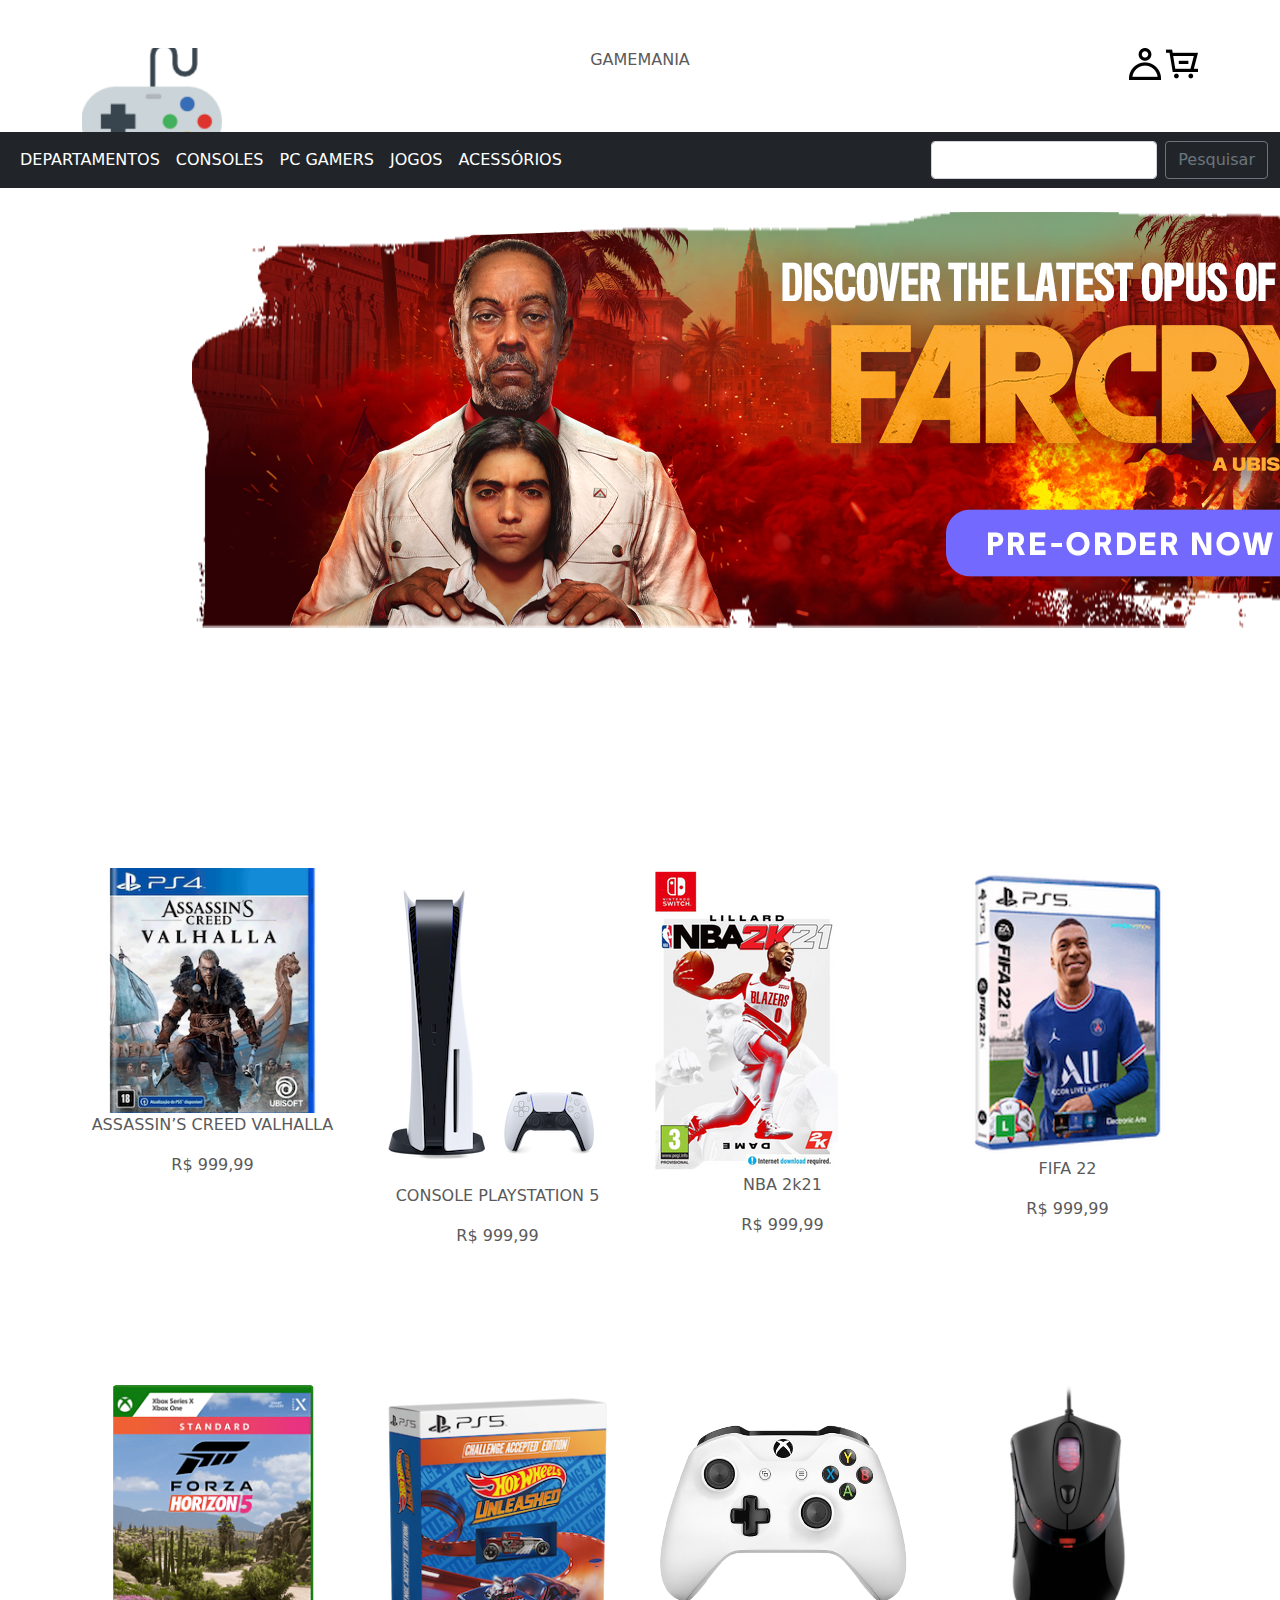
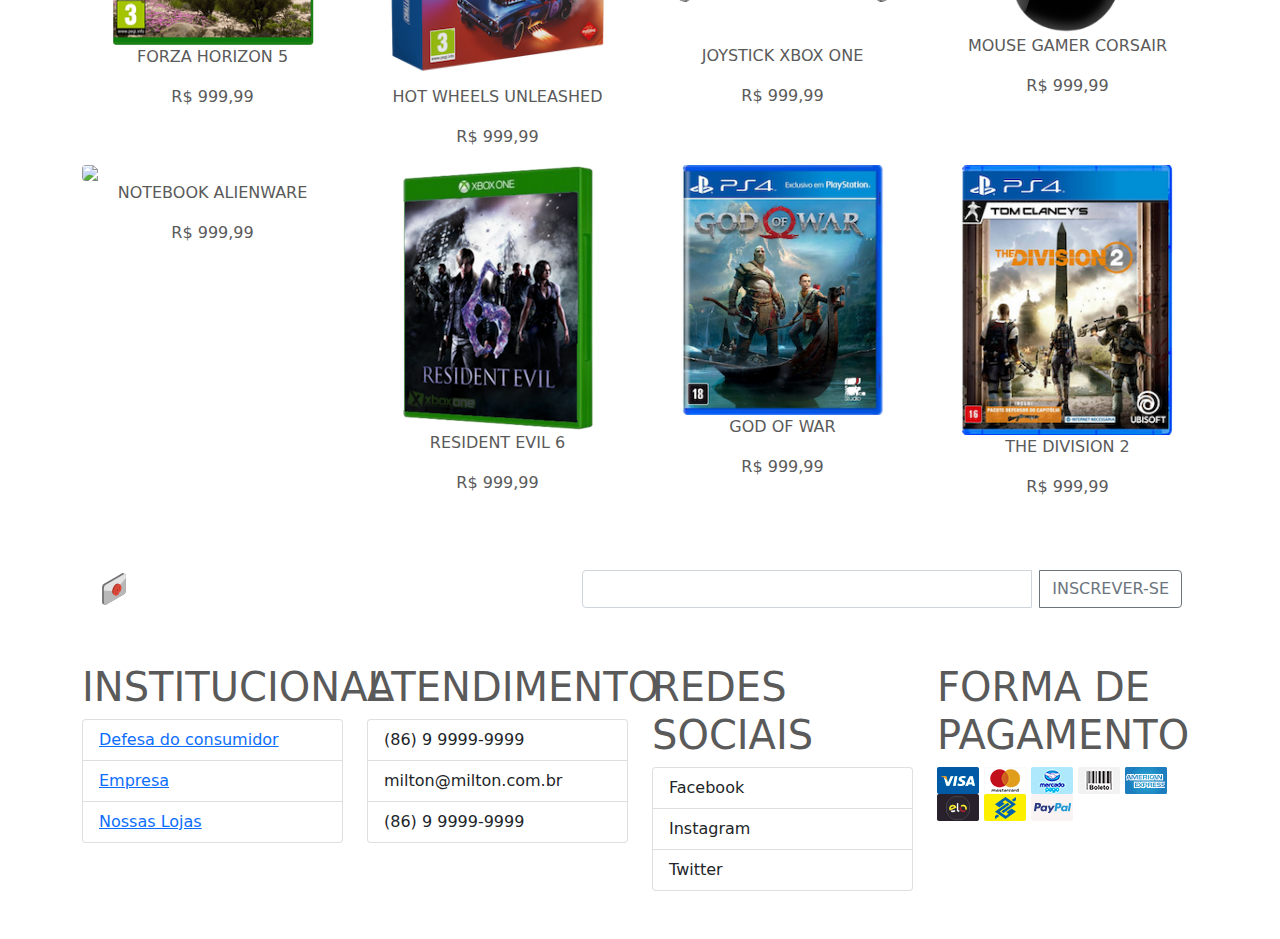
==== index.html @ c82a7e6e "Primeiro commit" ====
<!doctype html>
<html lang="pt-br">
<head>
    <title>GameMania</title>
    <link rel="icon" href="./assets/imagem/Icones/icone2.png" sizes="any" type="image/svg+xml" />
    <meta charset="utf-8">
    <meta name="author" content="Milton Augusto - 1000ton" />
    <meta name="description" content="Site GameMania - Curso Senai" />
    <meta name="keywords" content="GameMania Site de jogos" />
    <meta name="viewport" content="width=device-width, initial-scale=1" />

    <!-- Bootstrap CSS -->
    <link href="assets/css/bootstrap.min.css" rel="stylesheet">
    <link href="./assets/css/carousel.css" rel="stylesheet">

    <!-- Meu CSS-->
    <link href="./assets/css/index.css">
</head>

<body>
    
<header>
    <div id="barraTitulo"  class="container-md">
        <div class="row">
            <div class="col-md-4">
                <img class="img-fluid" src="./assets/imagem/Icones/controle-de-video-game.png">
            </div>
            <div class="col-md-4 text-center">
                <p id="tituloCab">GAMEMANIA</p>
            </div>
            <div class="col-md-4 text-end">
                <img class="img-fluid" id="iconeUsuario" src="./assets/imagem/Icones/user_32x32.png">
                <img class="img-fluid" id="iconeCarrinho" src="./assets/imagem/Icones/carrinho_32x32.png">
            </div>
        </div>
    </div>
    <nav class="navbar navbar-expand-md navbar-dark bg-dark">
        <div class="container-fluid">
            <button class="navbar-toggler" type="button" data-bs-toggle="collapse" data-bs-target="#navbarCollapse"
                aria-controls="navbarCollapse" aria-expanded="false" aria-label="Toggle navigation">
                <span class="navbar-toggler-icon"></span>
            </button>
            <div class="collapse navbar-collapse" id="navbarCollapse">
                <ul class="navbar-nav me-auto mb-2 mb-md-0">
                    <li class="nav-item">
                        <a class="nav-link active" aria-current="page" href="#">DEPARTAMENTOS</a>
                    </li>
                    <li class="nav-item">
                        <a class="nav-link active" href="#">CONSOLES</a>
                    </li>
                    <li class="nav-item">
                        <a class="nav-link active" href="#">PC GAMERS</a>
                    </li>
                    <li class="nav-item">
                        <a class="nav-link active" href="#">JOGOS</a>
                    </li>
                    <li class="nav-item">
                        <a class="nav-link active" href="#">ACESSÓRIOS</a>
                    </li>
                </ul>
                <form class="d-flex">
                    <input class="form-control me-2" type="search" placeholder="" aria-label="Search">
                    <button class="btn btn-outline-secondary" type="submit">Pesquisar</button>
                </form>
            </div>
        </div>
    </nav>
</header>

<main>

  <div id="myCarousel" class="carousel slide" data-bs-ride="carousel">
    <div class="carousel-indicators">
      <button type="button" data-bs-target="#myCarousel" data-bs-slide-to="0" class="active" aria-current="true" aria-label="Slide 1"></button>
      <button type="button" data-bs-target="#myCarousel" data-bs-slide-to="1" aria-label="Slide 2"></button>
      <button type="button" data-bs-target="#myCarousel" data-bs-slide-to="2" aria-label="Slide 3"></button>
      <button type="button" data-bs-target="#myCarousel" data-bs-slide-to="3" aria-label="Slide 4"></button>
      <button type="button" data-bs-target="#myCarousel" data-bs-slide-to="4" aria-label="Slide 5"></button>
      <button type="button" data-bs-target="#myCarousel" data-bs-slide-to="5" aria-label="Slide 6"></button>
    </div>
    <div class="carousel-inner">
      <div class="carousel-item active">
        <div class="container">
          <div class="carousel-caption">
            <a href="compraItemFarCry.html"><img class="justify-content-center" src="./assets/imagem/banner/UK_FC6-Preorder-oldFC-adhoc.png"></a>
          </div>
        </div>
      </div>
      <div class="carousel-item">
        <div class="container">
          <div class="carousel-caption">
            <a href="compraItem4.html"><img class="imagemBanner" src="assets/imagem/banner/fifa22.png"></a>
          </div>
        </div>
      </div>
      <div class="carousel-item">
        <div class="container">
          <div class="carousel-caption">
            <a href="compraItemDying2.html"><img class="imagemBanner" src="assets/imagem/banner/Dying_Light_2_Stay_Human.png"></a>
          </div>
        </div>
      </div>
      <div class="carousel-item">
        <div class="container">
          <div class="carousel-caption">
            <a href="compraItemDeath.html"><img class="imagemBanner" src="assets/imagem/banner/Deathloop_posters.png"></a>
          </div>
        </div>
      </div>
      <div class="carousel-item">
        <div class="container">
          <div class="carousel-caption">
            <a href="compraItemHorizon.html"><img class="imagemBanner" src="assets/imagem/banner/horizon_zero.png"></a>
          </div>
        </div>
      </div>
      <div class="carousel-item">
        <div class="container">
          <div class="carousel-caption">
            <a href="compraItemPs5.html"><img class="imagemBanner" src="assets/imagem/banner/ps5.png"></a>
          </div>
        </div>
      </div>
    </div>
    <button class="carousel-control-prev" type="button" data-bs-target="#myCarousel" data-bs-slide="prev">
      <span class="carousel-control-prev-icon" aria-hidden="true"></span>
      <span class="visually-hidden">Previous</span>
    </button>
    <button class="carousel-control-next" type="button" data-bs-target="#myCarousel" data-bs-slide="next">
      <span class="carousel-control-next-icon" aria-hidden="true"></span>
      <span class="visually-hidden">Next</span>
    </button>
  </div>

  <div class="container marketing">
    
    <div class="d-flex align-items-center p-3 my-3 text-white tituloSecao"><h1>NOVIDADES</h1></div>

    <div class="row">
        <div class="col-lg-3 quadroItem ">
            <div class="quadroItemDentro">
                <a href="compraItem1.html"><img class="imagemProduto img-fluid"
                        src="./assets/imagem/produtos/assassins_creed.png"></a>
                <p class="text-center">ASSASSIN’S CREED VALHALLA</p>
                <p class="text-center preco">R$ 999,99</p>
            </div>
        </div>
        <div class="col-lg-3 quadroItem">
            <div class="quadroItemDentro">
                <a href="compraItem2.html"><img class="imagemProduto img-fluid"
                        src="./assets/imagem/produtos/playstation_5.png"></a>
                <p class="text-center">CONSOLE PLAYSTATION 5</p>
                <p class="text-center preco">R$ 999,99</p>
            </div>
        </div>
        <div class="col-lg-3 quadroItem ">
            <div class="quadroItemDentro">
                <a href="compraItem3.html "><img class="imagemProduto img-fluid"
                        src="./assets/imagem/produtos/nba2K2.png"></a>
                <p class="text-center">NBA 2k21</p>
                <p class="text-center preco">R$ 999,99</p>
            </div>
        </div>
        <div class="col-lg-3 quadroItem  float-right">
            <div class="quadroItemDentro">
                <a href="compraItem4.html"><img class="imagemProduto img-fluid"
                        src="./assets/imagem/produtos/fifa_22.png"></a>
                <p class="text-center">FIFA 22</p>
                <p class="text-center preco">R$ 999,99</p>
            </div>
        </div>
    </div>

    <div class="d-flex align-items-center p-3 my-3 text-white tituloSecao"><h1>PROMOÇÕES</h1></div>

    <div class="row">
        <div class="col-lg-3 quadroItem">
            <div class="quadroItemDentro">
                <a href="compraItem5.html"><img class="imagemProduto img-fluid rounded mx-auto d-block"
                        src="./assets/imagem/produtos/forza_horizon.png"></a>
                <p class="text-center">FORZA HORIZON 5</p>
                <p class="text-center preco">R$ 999,99</p>
            </div>
        </div>
        <div class="col-lg-3 quadroItem">
            <div class="quadroItemDentro">
                <a href="compraItem6.html"><img class="imagemProduto img-fluid rounded mx-auto d-block"
                        src="./assets/imagem/produtos/hot_wheels.png"></a>
                <p class="text-center">HOT WHEELS UNLEASHED</p>
                <p class="text-center preco">R$ 999,99</p>
            </div>
        </div>
        <div class="col-lg-3 quadroItem">
            <div class="quadroItemDentro">
                <a href="compraItem7.html"><img class="imagemProduto img-fluid rounded mx-auto d-block"
                        src="./assets/imagem/produtos/joystick_xbox_one.png"></a>
                <p class="text-center">JOYSTICK XBOX ONE</p>
                <p class="text-center preco">R$ 999,99</p>
            </div>
        </div>
        <div class="col-lg-3 quadroItem">
            <div class="quadroItemDentro">
                <a href="compraItem8.html"><img class="imagemProduto img-fluid rounded mx-auto d-block"
                        src="./assets/imagem/produtos/mouse_gamer_corsair.png"></a>
                <p class="text-center">MOUSE GAMER CORSAIR</p>
                <p class="text-center preco">R$ 999,99</p>
            </div>
        </div>
    </div>

    <div class="row">
        <div class="col-lg-3 quadroItem">
            <div class="quadroItemDentro">
                <a href="compraItem9.html"><img class="imagemProduto img-fluid rounded mx-auto d-block"
                        src=./assets/imagem/Produtos/notebook_alienware.png"></a>
                <p class="text-center">NOTEBOOK ALIENWARE</p>
                <p class="text-center preco">R$ 999,99</p>
            </div>
        </div>
        <div class="col-lg-3 quadroItem">
            <div class="quadroItemDentro">
                <a href="compraItem10.html"><img class="imagemProduto img-fluid rounded mx-auto d-block"
                        src="./assets/imagem/produtos/resident_evil_6.png"></a>
                <p class="text-center">RESIDENT EVIL 6</p>
                <p class="text-center preco">R$ 999,99</p>
            </div>
        </div>
        <div class="col-lg-3 quadroItem">
            <div class="quadroItemDentro">
                <a href="compraItem11.html"><img class="imagemProduto img-fluid rounded mx-auto d-block"
                        src="./assets/imagem/produtos/god_of_war.png"></a>
                <p class="text-center">GOD OF WAR</p>
                <p class="text-center preco">R$ 999,99</p>
            </div>
        </div>
        <div class="col-lg-3 quadroItem">
            <div class="quadroItemDentro">
                <a href="compraItem12.html"><img class="imagemProduto img-fluid rounded mx-auto d-block"
                        src="./assets/imagem/produtos/the_division_2.png"></a>
                <p class="text-center">THE DIVISION 2</p>
                <p class="text-center preco">R$ 999,99</p>
            </div>
        </div>
    </div>

  </div>

  <footer class="container">
    <div class="d-flex align-items-center p-3 my-3 tituloSecao text-white">
        <img src="assets/imagem/Icones/email_32x32.png">
        <div class="col-md-5 lh-1 text-left ">
            <h1 class="h2 mb-0 text-white lh-1">CADASTRE-SE PARA RECEBER</h1>
            <h1 class="h5 mb-0 text-white lh-1">Ofertas recomendadas e preços exclusivos!</h1>
        </div>
        <div class="input-group">
            <input class="form-control me-2" type="search" placeholder="" aria-label="Search">
            <button class="btn btn-outline-secondary" type="submit">INSCREVER-SE</button>
        </div>
    </div>

    <div class="row" id="areaInfo">
        <div class="col-lg-3">
            <h1 class="topicoRodape">INSTITUCIONAL</h1>
            <ul class="list-group">
                <li class="list-group-item"><a href="https://www.procon.df.gov.br/wp-content/uploads/2019/08/Codigo-do-consumidor-FINAL.pdf" target="_blank">Defesa do consumidor</a></li>
                <li class="list-group-item"><a href="empresa.html">Empresa</a></li>
                <li class="list-group-item"><a href="lojas.html">Nossas Lojas</a></li>
              </ul>
        </div>
        <div class="col-lg-3">
            <h1 class="topicoRodape">ATENDIMENTO</h1>
            <ul class="list-group">
            <li class="list-group-item" id="telefone">(86) 9 9999-9999</li>
            <li class="list-group-item" id="email">milton@milton.com.br</li>
            <li class="list-group-item" id="whatsapp">(86) 9 9999-9999</li>
            </ul>
        </div>
        <div class="col-lg-3">
            <h1 class="topicoRodape">REDES SOCIAIS</h1>
            <ul class="list-group">
                <li class="list-group-item" id="facebook">Facebook</li>
                <li class="list-group-item" id="instagram">Instagram</li>
                <li class="list-group-item" id="twitter">Twitter</li>
            </ul>
        </div>
        <div class="col-lg-3">
            <h1 class="topicoRodape">FORMA DE PAGAMENTO</h1>
            <img src="./assets/imagem/Icones/cartao_visa.png">
            <img src="./assets/imagem/Icones/cartao_mastercard.png">
            <img src="./assets/imagem/Icones/mercadopago.png">
            <img src="./assets/imagem/Icones/boleto.png">
            <img src="./assets/imagem/Icones/americanexpress.png">
            <img src="./assets/imagem/Icones/cartao_elo.png">
            <img src="./assets/imagem/Icones/banco_brasil.png">
            <img src="./assets/imagem/Icones/paypal.png">
        </div>
    </div>
  </footer>
</main>

    <script src="./assets/js/bootstrap.min.js"></script>
      
  </body>
</html>
---- assets/css/carousel.css ----
/* GLOBAL STYLES
-------------------------------------------------- */
/* Padding below the footer and lighter body text */

body {
  padding-top: 3rem;
  padding-bottom: 3rem;
  color: #5a5a5a;
}


/* CUSTOMIZE THE CAROUSEL
-------------------------------------------------- */

/* Carousel base class */
.carousel {
  margin-bottom: 4rem;
}
/* Since positioning the image, we need to help out the caption */
.carousel-caption {
  bottom: 3rem;
  z-index: 10;
}

/* Declare heights because of positioning of img element */
.carousel-item {
  height: 32rem;
}
.carousel-item > img {
  position: absolute;
  top: 0;
  left: 0;
  min-width: 100%;
  height: 32rem;
}


/* MARKETING CONTENT
-------------------------------------------------- */

/* Center align the text within the three columns below the carousel */
.marketing .col-lg-4 {
  margin-bottom: 1.5rem;
  text-align: center;
}
.marketing h2 {
  font-weight: 400;
}
/* rtl:begin:ignore */
.marketing .col-lg-4 p {
  margin-right: .75rem;
  margin-left: .75rem;
}
/* rtl:end:ignore */


/* Featurettes
------------------------- */

.featurette-divider {
  margin: 5rem 0; /* Space out the Bootstrap <hr> more */
}

/* Thin out the marketing headings */
.featurette-heading {
  font-weight: 300;
  line-height: 1;
  /* rtl:remove */
  letter-spacing: -.05rem;
}


/* RESPONSIVE CSS
-------------------------------------------------- */

@media (min-width: 40em) {
  /* Bump up size of carousel content */
  .carousel-caption p {
    margin-bottom: 1.25rem;
    font-size: 1.25rem;
    line-height: 1.4;
  }

  .featurette-heading {
    font-size: 50px;
  }
}

@media (min-width: 62em) {
  .featurette-heading {
    margin-top: 7rem;
  }
}
---- assets/css/index.css ----
@font-face {
  font-family: fontInfo;
  src: url(assets/fonts/Telex-Regular.ttf) format('truetype');
  font-weight: normal;
  font-style: normal;  
}

@font-face {
  font-family: fontEmail;
  src: url(assets/fonts/ShareTech-Regular.ttf);
}

@font-face {
  font-family: fontSecao;
  src: url(assets/fonts/SigmarOne-Regular.ttf);
}

        body {
          height: 197.5rem;
          background: radial-gradient(38.71% 136.09% at 50.71% 0%, rgba(88, 173, 215, 0.8) 0%, rgba(46, 48, 47, 0.8) 90.36%);
        }
        
        #barraTitulo {
          margin-top: 0%;
        }
        
        #tituloCab {
          font-family: fontSecao;
          color: #C4C4C4;
          font-size: 3rem;
        }
        
        .bd-placeholder-img {
          font-size: 1.125rem;
          text-anchor: middle;
          -webkit-user-select: none;
          -moz-user-select: none;
          user-select: none;
        }
        
        .myCarousel {
          width: 100.5rem;
        }
        
        .tituloSecao {
          text-align: center;
          background-color: #3A3636;
        }
        
        .tituloSecao {
          font-family: fontEmail;
        }
        
        .quadroItemDentro {
          width: 90%;
          background-color: #CFCFCF;
          margin-bottom: 1%;
          border-radius: 5%;
          mix-blend-mode: initial;
          border: 0px #000000;
          margin-left: -0.75rem;
          margin-right: 0.75rem;
        }
        
        .quadroItem img {
          filter: blur(0px) !important;
          mix-blend-mode: normal !important;
          display: block;
          height: 18.5rem;
        }
        
        .quadroItem p {
          font-family: fontEmail;
          font-size: 1.4rem;
          padding: 0;
        }
        
        .preco {
          color: #AD2A2A;
          font-size: 2.4rem;
          font-weight: 700;
        }
        
        .topicoRodape {
          font-size: 1.6rem;
          font-family: fontInfo;
          color: #C4C4C4;
        }
        
        .list-group-item,
        .list-group-item a {
          text-decoration: none;
          color: #C4C4C4;
          background-color: transparent;
          border: transparent;
          font-family: fontInfo;
        }
        
        #telefone {
          list-style-image: url('assets/imagem/Icones/telefone.png');
        }
        
        @media (min-width: 768px) {
          .bd-placeholder-img-lg {
            font-size: 3.5rem;
          }
        }
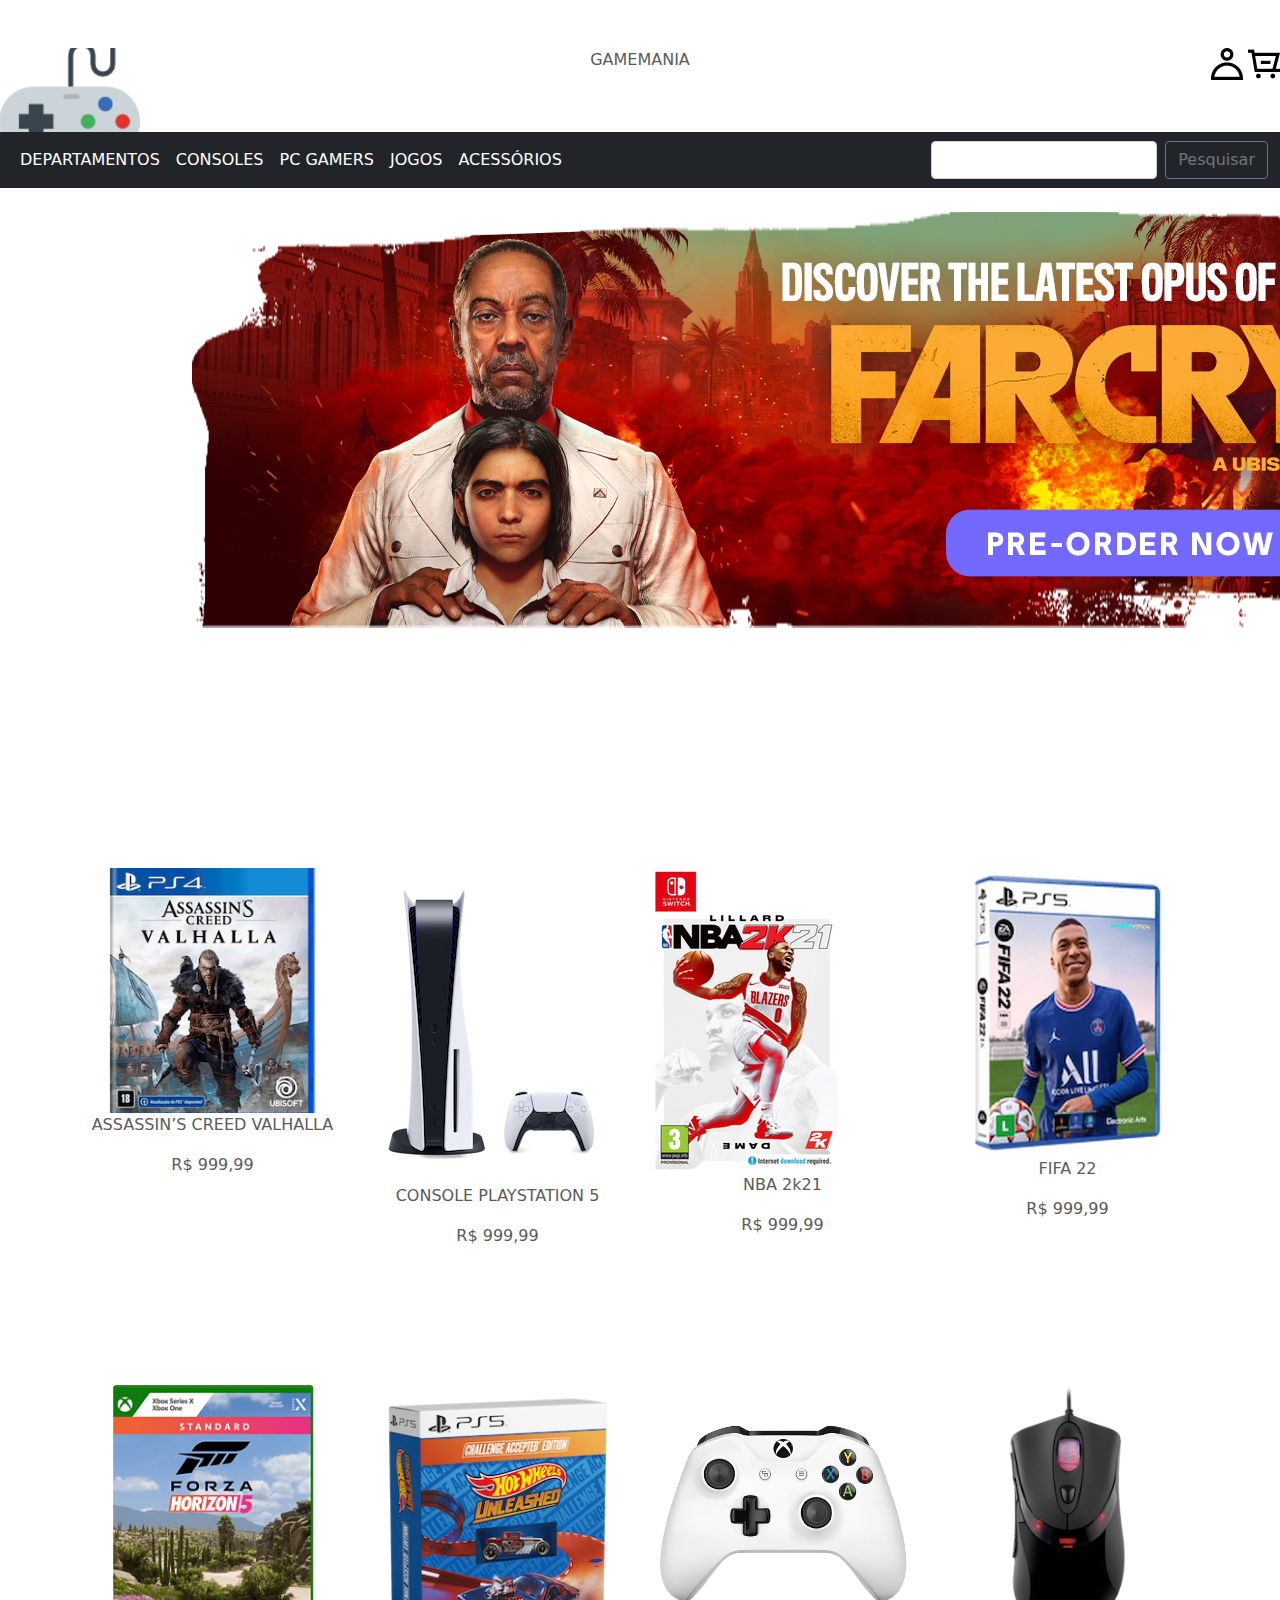
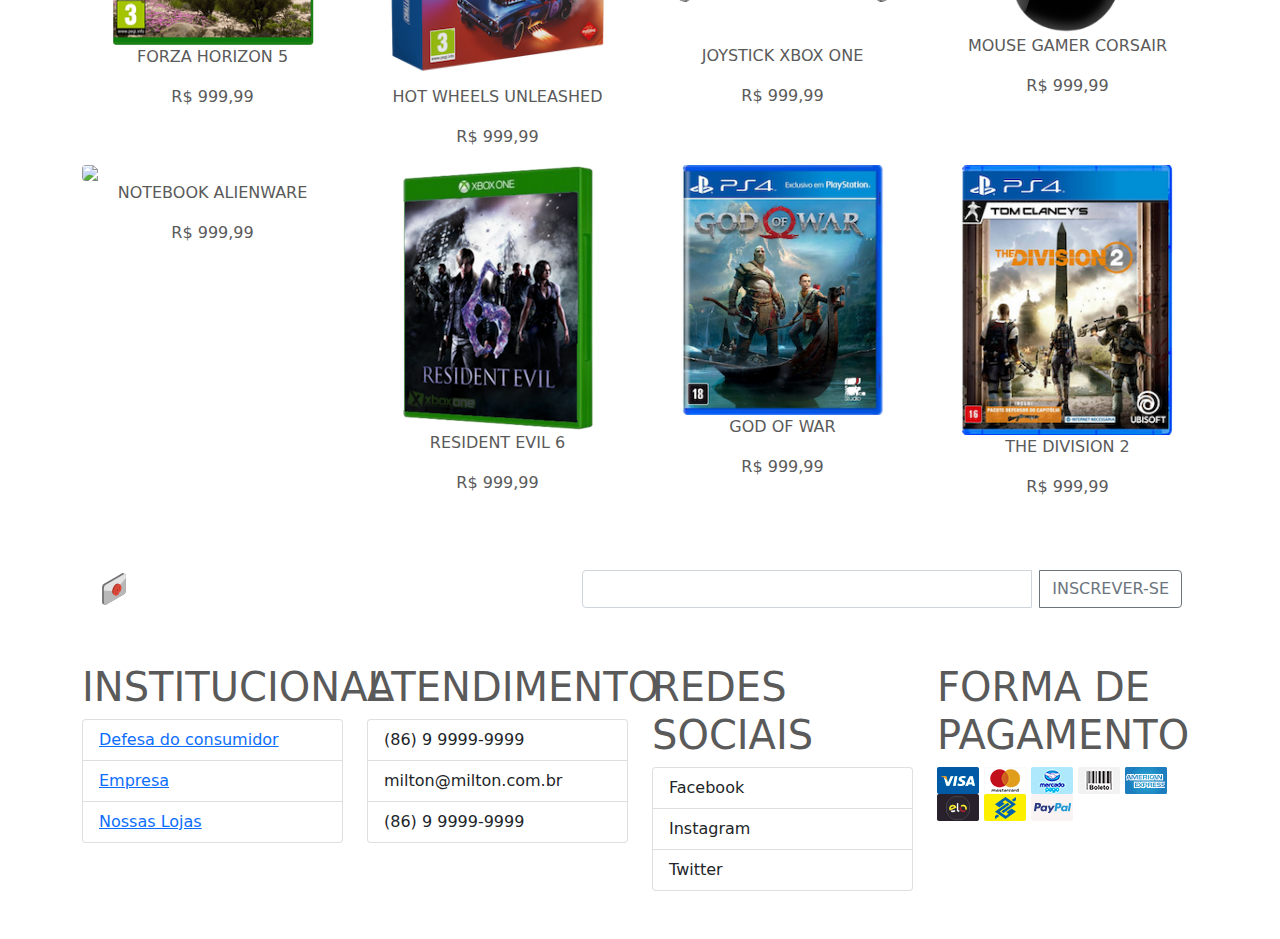
==== commit e4d85338: "Correção para link de arquivo index.css" ====
--- a/index.html
+++ b/index.html
@@ -14,7 +14,7 @@
     <link href="./assets/css/carousel.css" rel="stylesheet">
 
     <!-- Meu CSS-->
-    <link href="./assets/css/index.css">
+    <link href="./assets/css/index.css" rel="stylesheet>
 </head>
 
 <body>
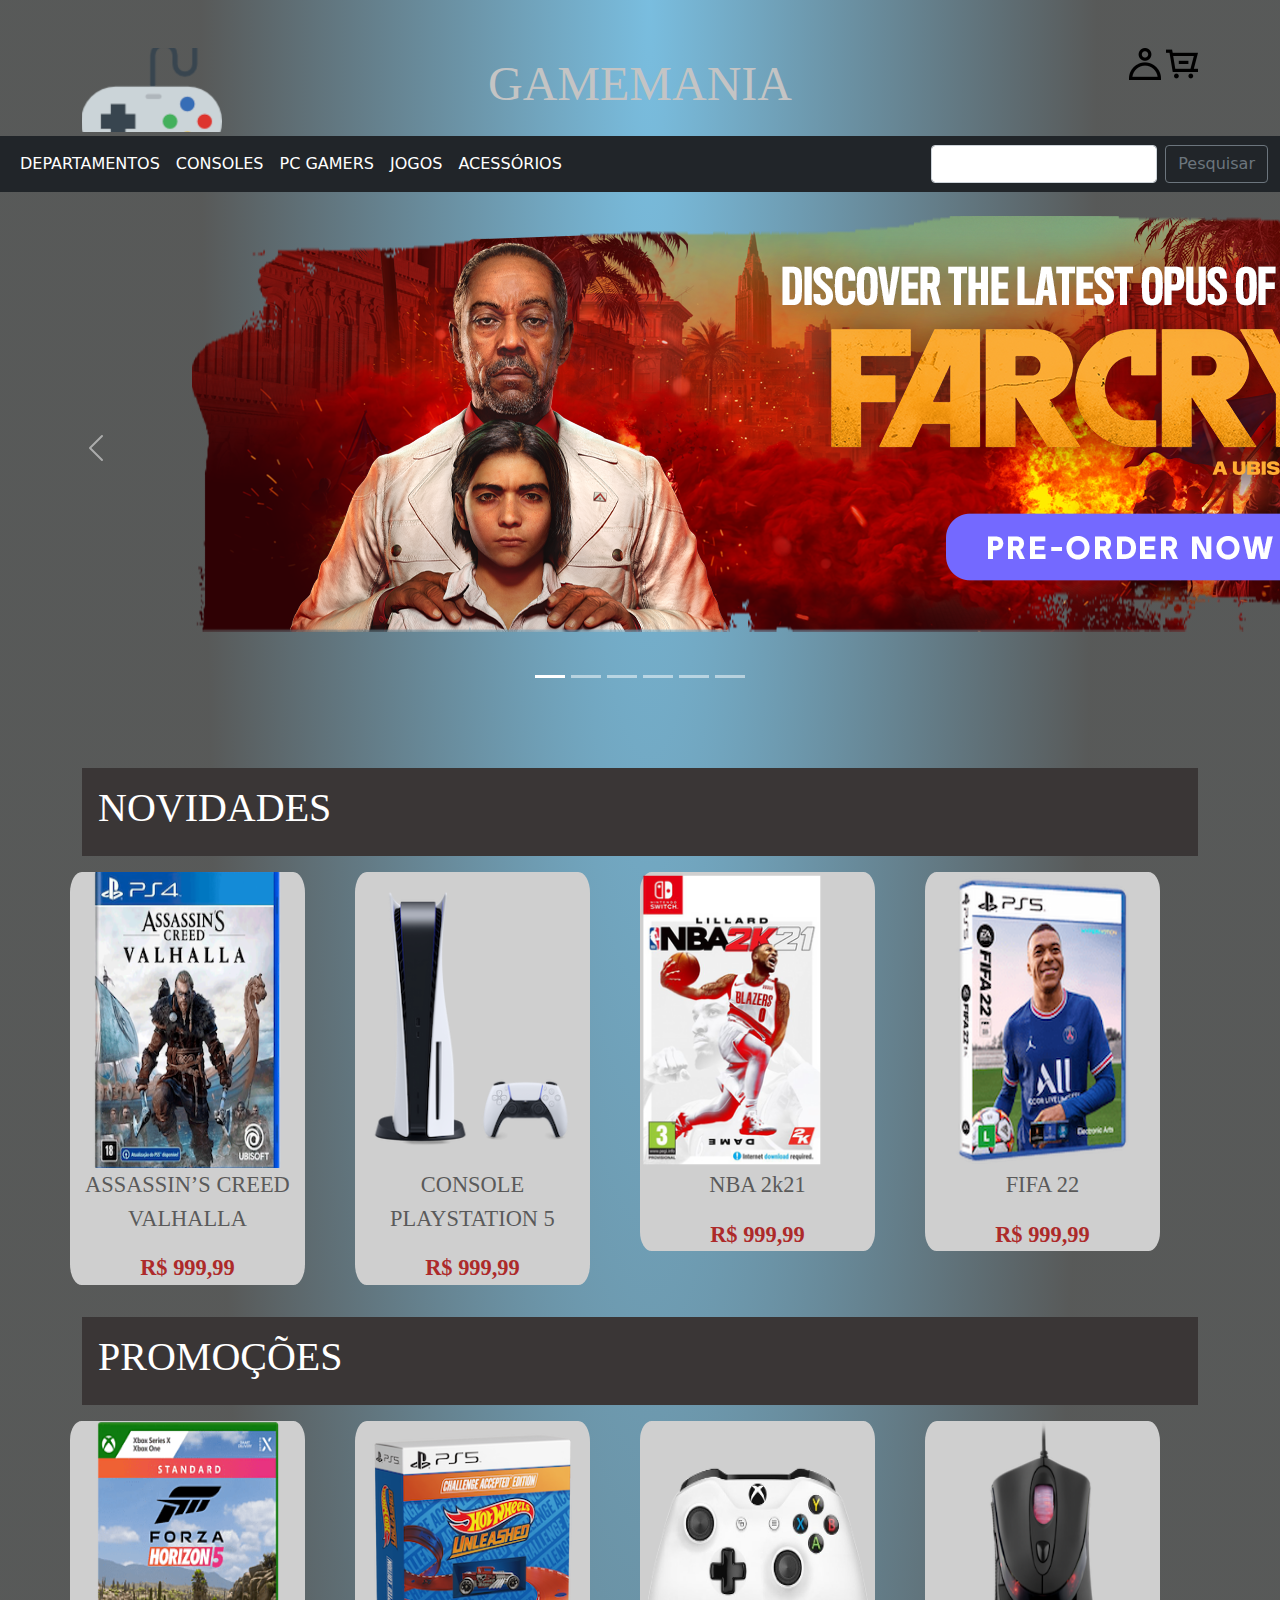
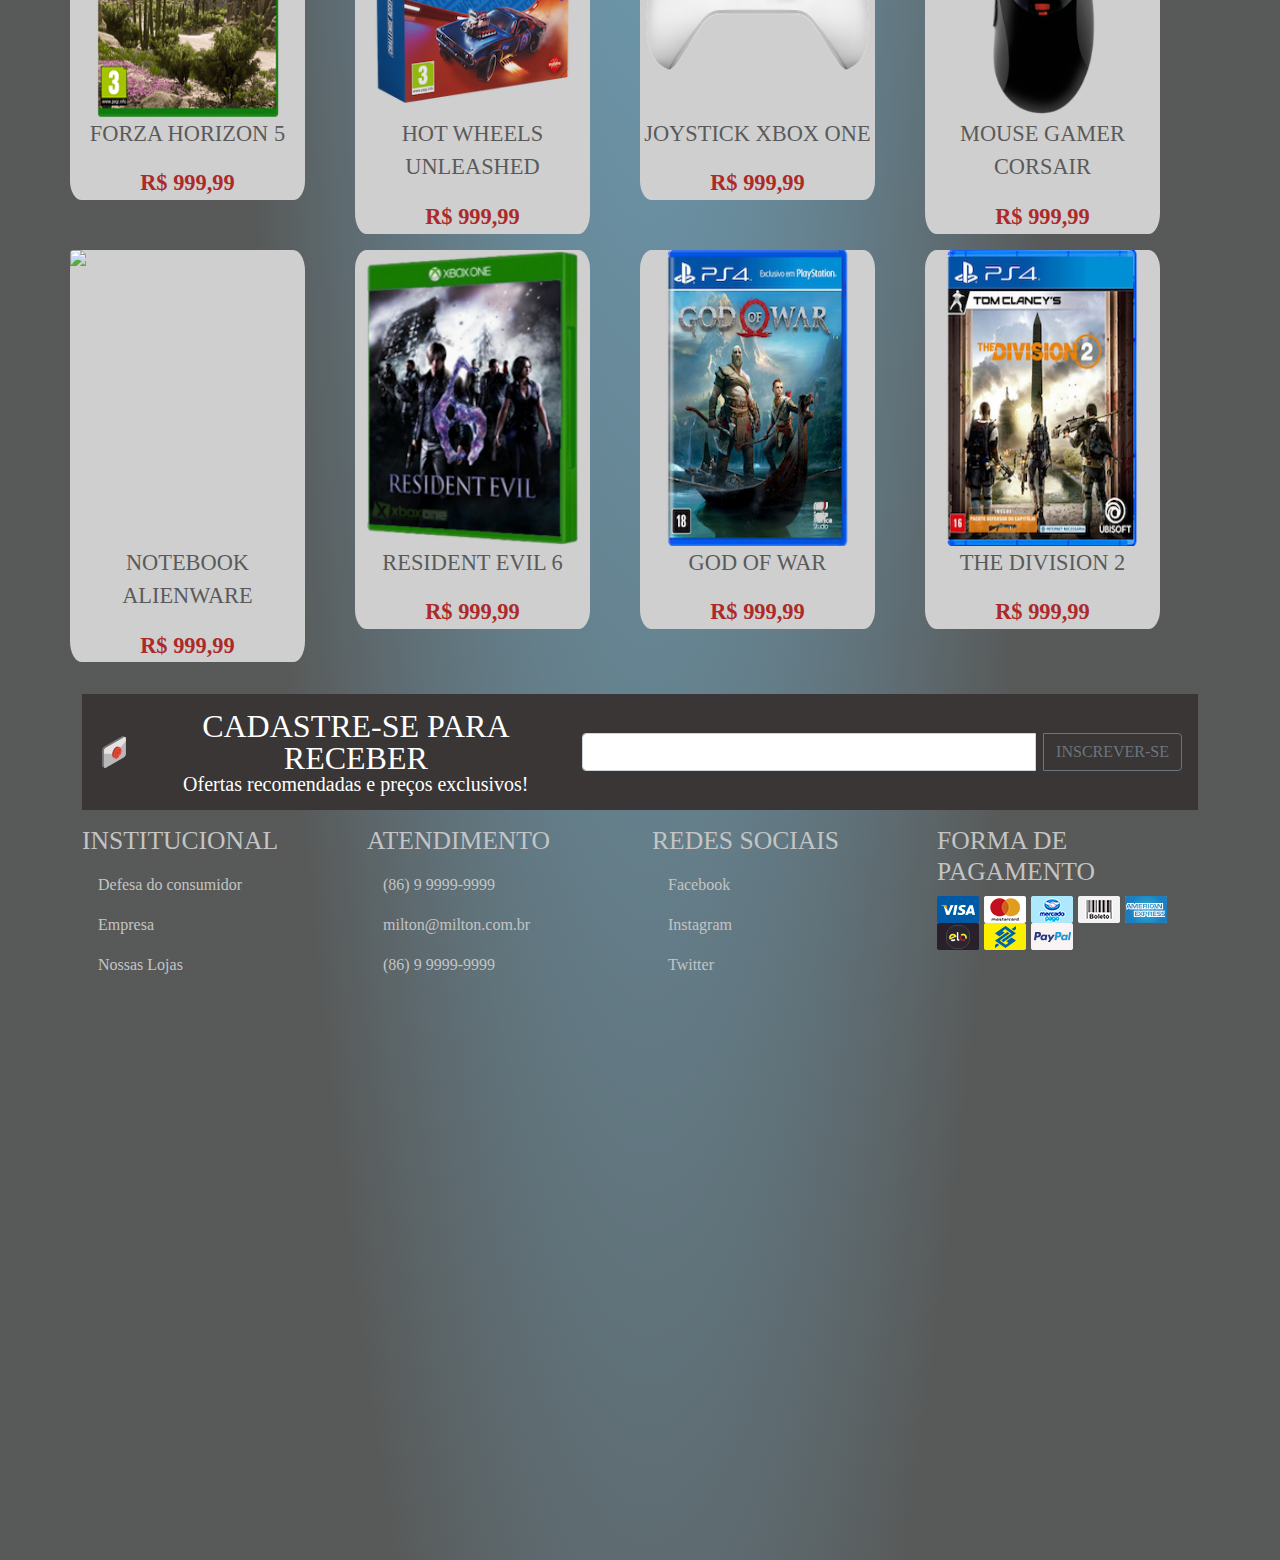
==== commit df264318: "2 Correção para link de arquivo index.css" ====
--- a/index.html
+++ b/index.html
@@ -14,7 +14,7 @@
     <link href="./assets/css/carousel.css" rel="stylesheet">
 
     <!-- Meu CSS-->
-    <link href="./assets/css/index.css" rel="stylesheet>
+    <link href="./assets/css/index.css" rel="stylesheet">
 </head>
 
 <body>
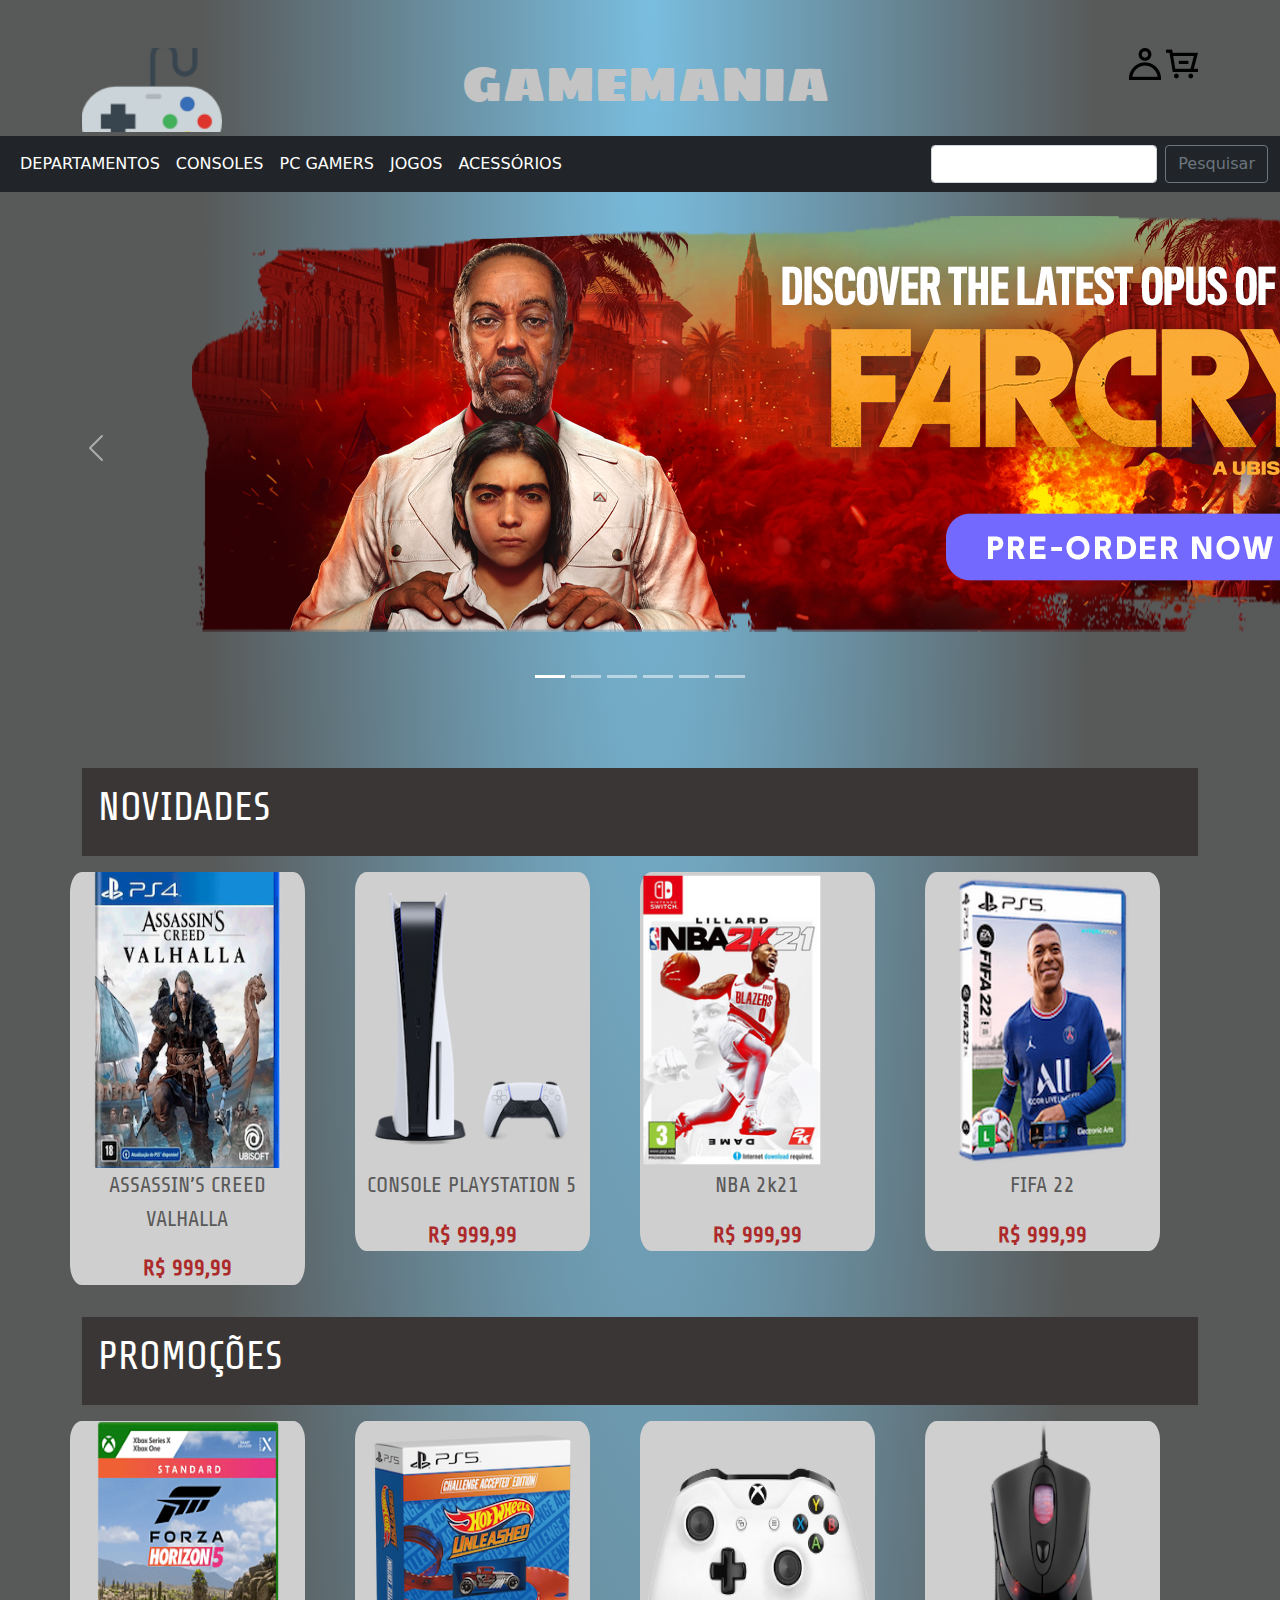
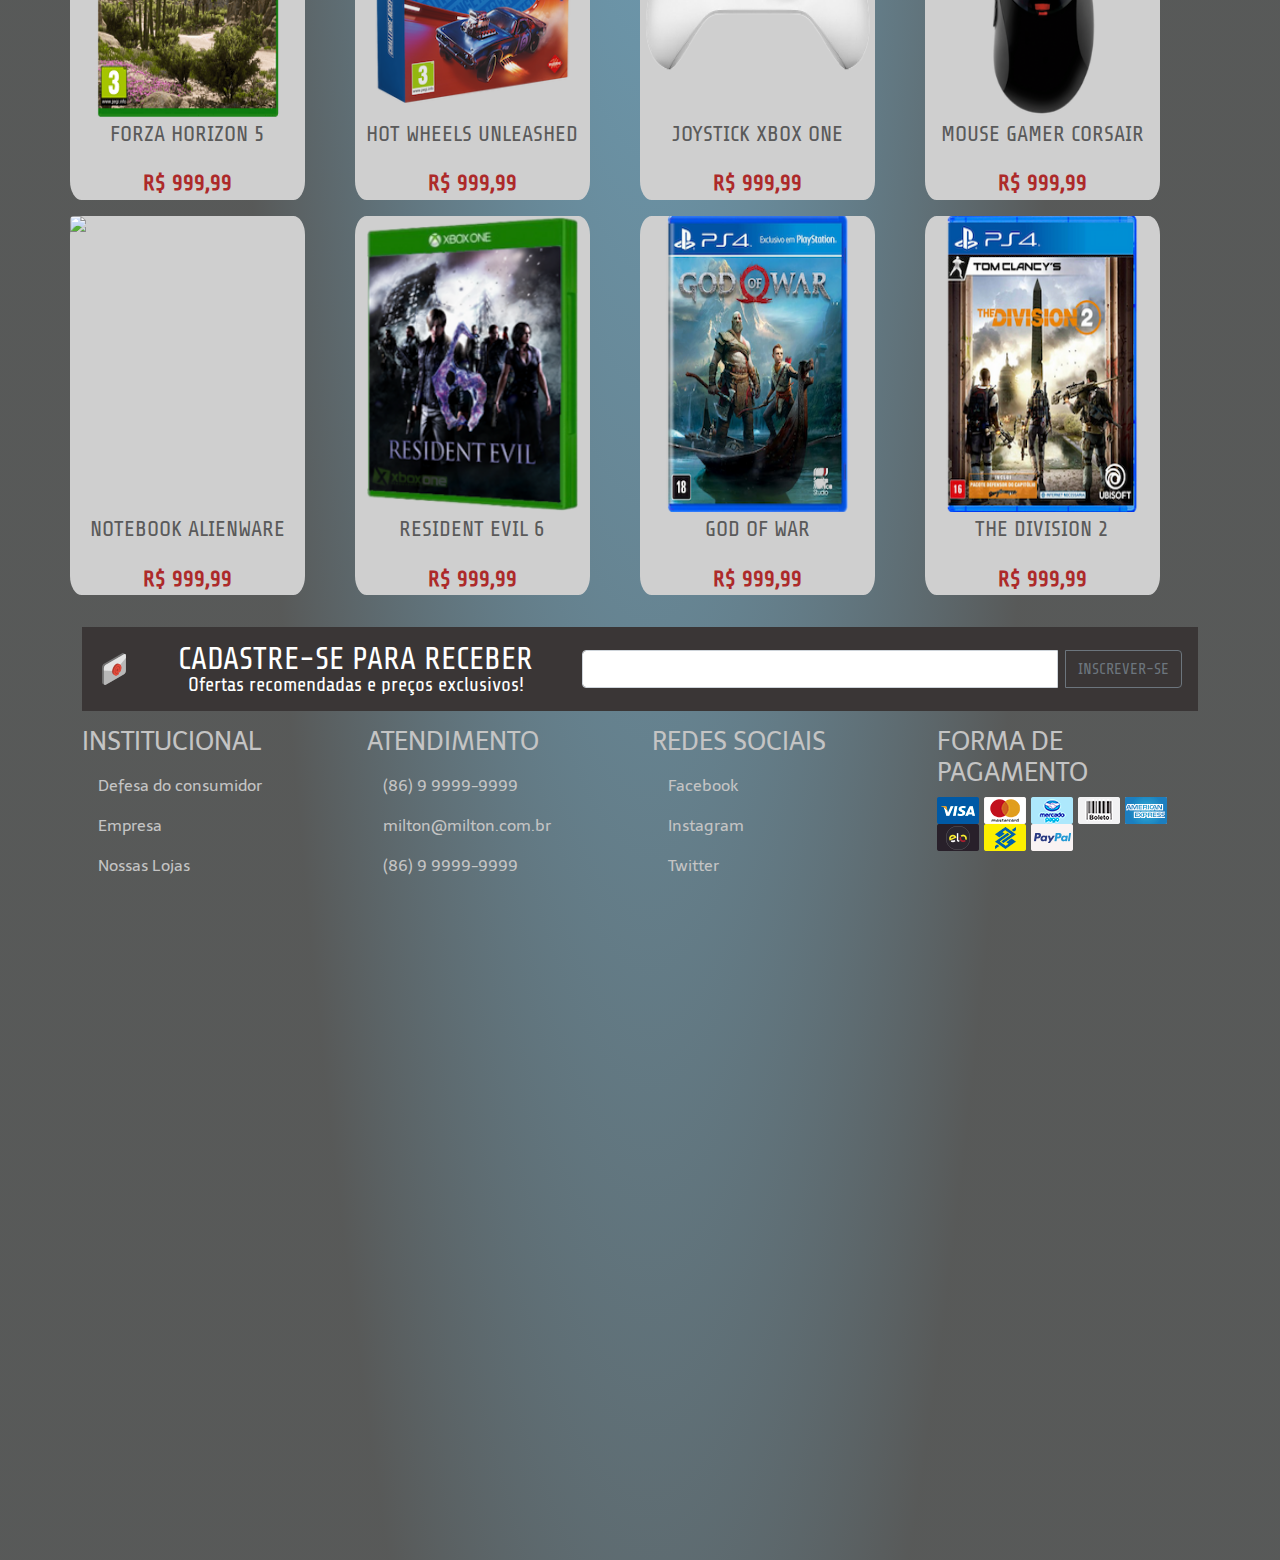
==== commit 51ef9218: "Correção de link para imagem de produto" ====
--- a/index.html
+++ b/index.html
@@ -212,7 +212,7 @@
         <div class="col-lg-3 quadroItem">
             <div class="quadroItemDentro">
                 <a href="compraItem9.html"><img class="imagemProduto img-fluid rounded mx-auto d-block"
-                        src=./assets/imagem/Produtos/notebook_alienware.png"></a>
+                        src="./assets/imagem/Produtos/notebook_alienware.png"></a>
                 <p class="text-center">NOTEBOOK ALIENWARE</p>
                 <p class="text-center preco">R$ 999,99</p>
             </div>
--- a/assets/css/index.css
+++ b/assets/css/index.css
@@ -1,18 +1,18 @@
 @font-face {
   font-family: fontInfo;
-  src: url(assets/fonts/Telex-Regular.ttf) format('truetype');
+  src: url(../fonts/Telex-Regular.ttf) format('truetype');
   font-weight: normal;
   font-style: normal;  
 }
 
 @font-face {
   font-family: fontEmail;
-  src: url(assets/fonts/ShareTech-Regular.ttf);
+  src: url(../fonts/ShareTech-Regular.ttf);
 }
 
 @font-face {
   font-family: fontSecao;
-  src: url(assets/fonts/SigmarOne-Regular.ttf);
+  src: url(../fonts/SigmarOne-Regular.ttf);
 }
 
         body {
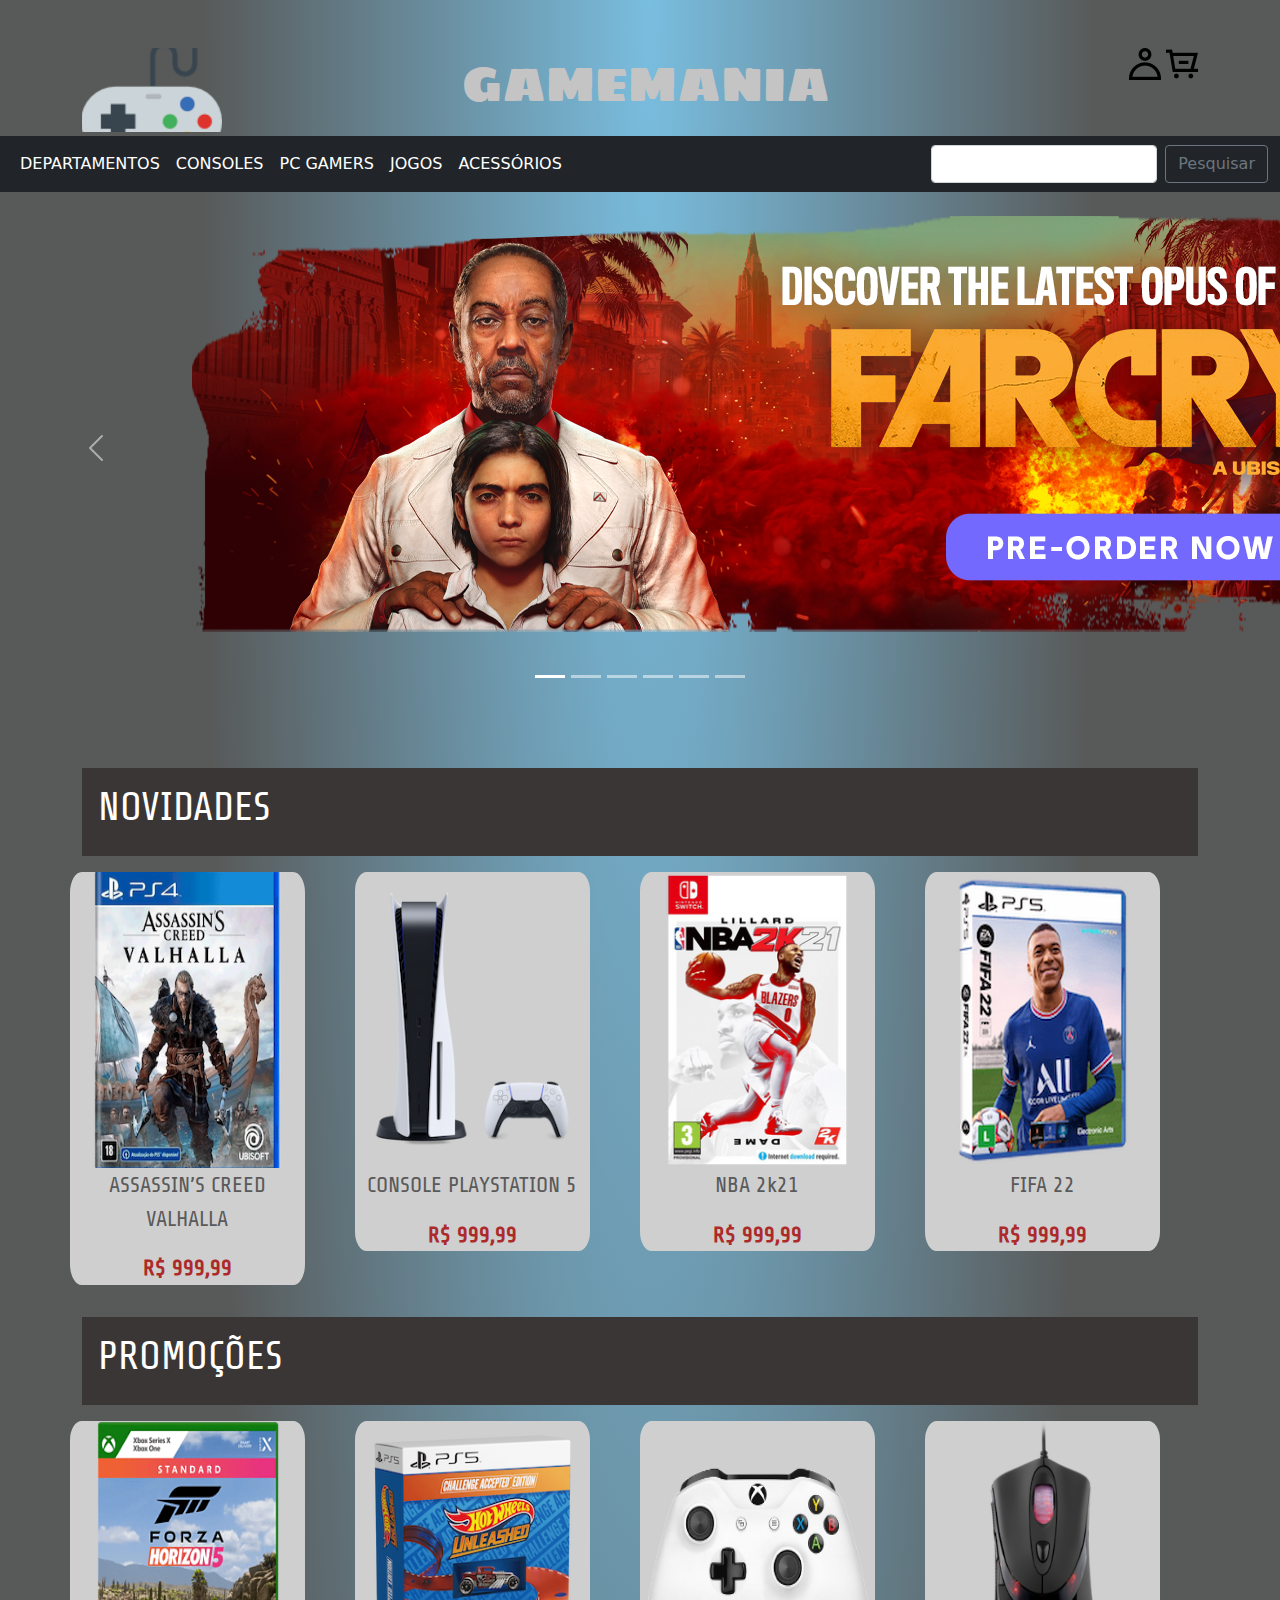
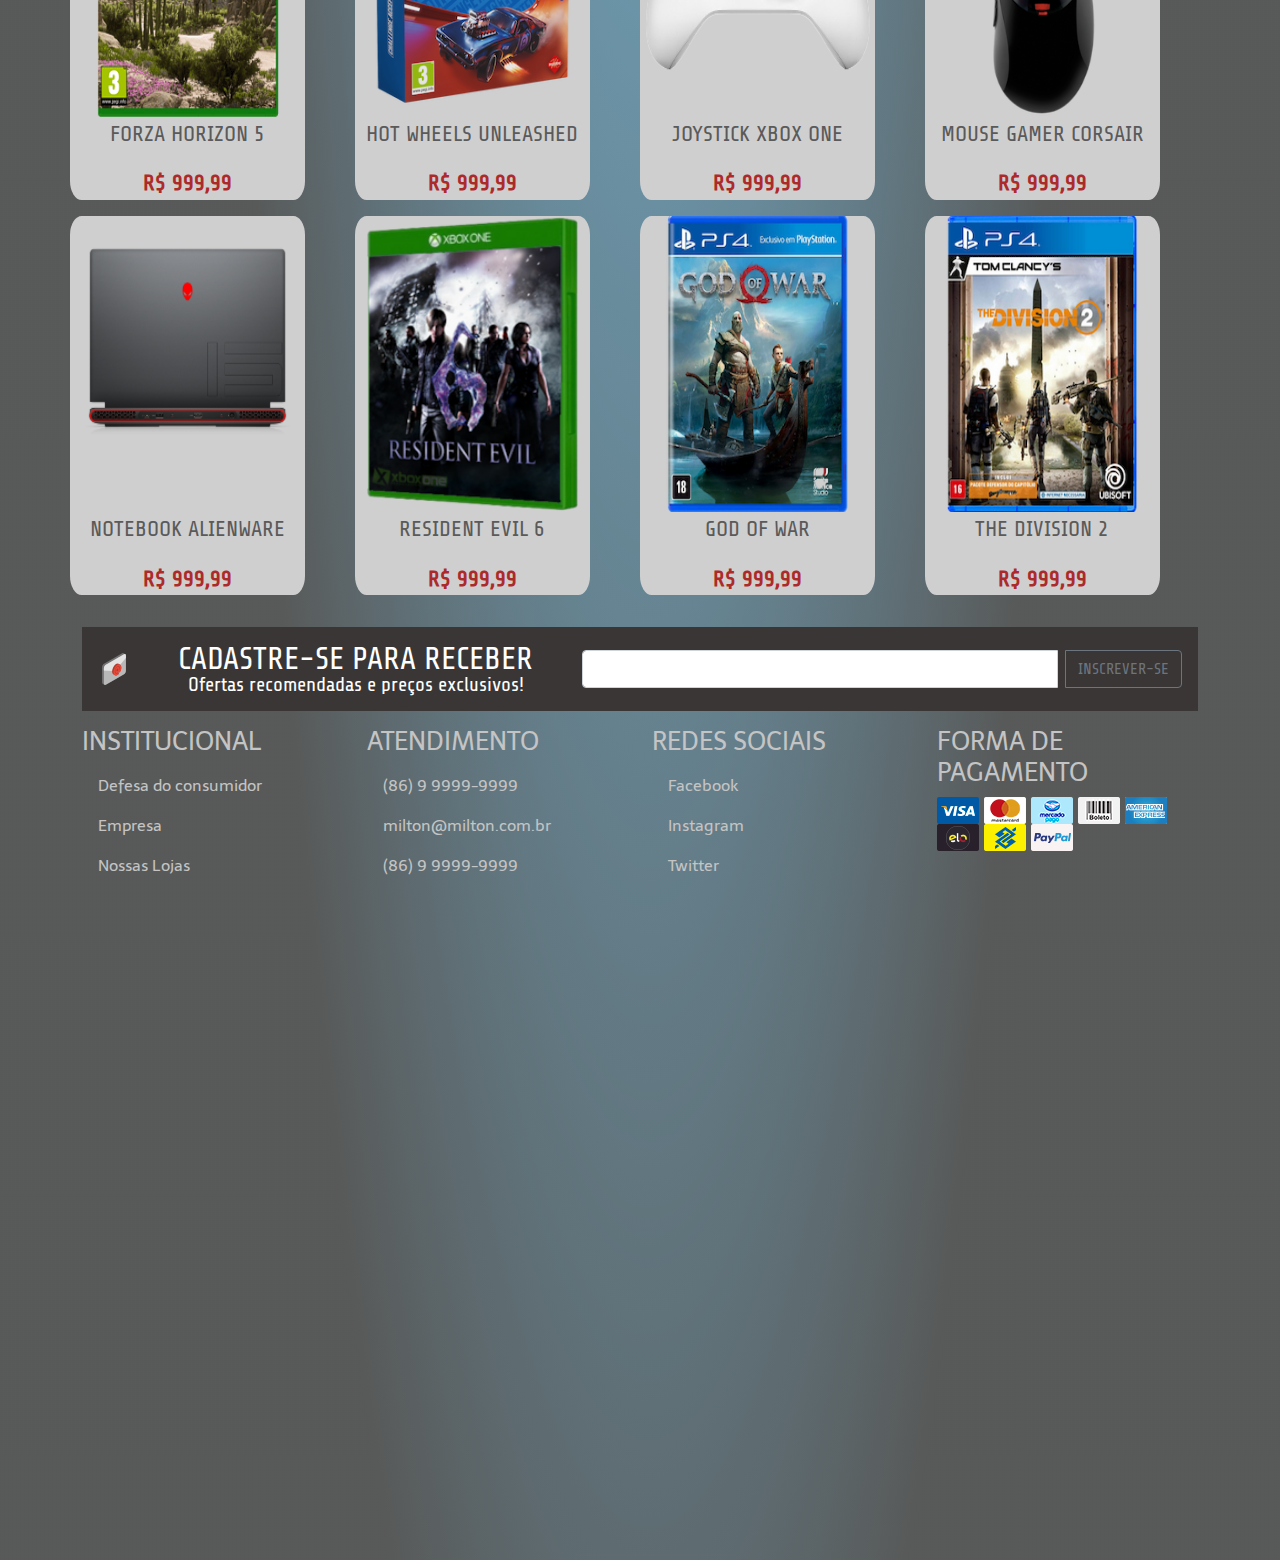
==== commit e3e36928: "2 Correção de link para imagem de produto" ====
--- a/index.html
+++ b/index.html
@@ -139,7 +139,7 @@
     <div class="row">
         <div class="col-lg-3 quadroItem ">
             <div class="quadroItemDentro">
-                <a href="compraItem1.html"><img class="imagemProduto img-fluid"
+                <a href="compraItem1.html"><img class="imagemProduto img-fluid rounded mx-auto d-block"
                         src="./assets/imagem/produtos/assassins_creed.png"></a>
                 <p class="text-center">ASSASSIN’S CREED VALHALLA</p>
                 <p class="text-center preco">R$ 999,99</p>
@@ -147,7 +147,7 @@
         </div>
         <div class="col-lg-3 quadroItem">
             <div class="quadroItemDentro">
-                <a href="compraItem2.html"><img class="imagemProduto img-fluid"
+                <a href="compraItem2.html"><img class="imagemProduto img-fluid rounded mx-auto d-block"
                         src="./assets/imagem/produtos/playstation_5.png"></a>
                 <p class="text-center">CONSOLE PLAYSTATION 5</p>
                 <p class="text-center preco">R$ 999,99</p>
@@ -155,7 +155,7 @@
         </div>
         <div class="col-lg-3 quadroItem ">
             <div class="quadroItemDentro">
-                <a href="compraItem3.html "><img class="imagemProduto img-fluid"
+                <a href="compraItem3.html "><img class="imagemProduto img-fluid rounded mx-auto d-block"
                         src="./assets/imagem/produtos/nba2K2.png"></a>
                 <p class="text-center">NBA 2k21</p>
                 <p class="text-center preco">R$ 999,99</p>
@@ -163,7 +163,7 @@
         </div>
         <div class="col-lg-3 quadroItem  float-right">
             <div class="quadroItemDentro">
-                <a href="compraItem4.html"><img class="imagemProduto img-fluid"
+                <a href="compraItem4.html"><img class="imagemProduto img-fluid rounded mx-auto d-block"
                         src="./assets/imagem/produtos/fifa_22.png"></a>
                 <p class="text-center">FIFA 22</p>
                 <p class="text-center preco">R$ 999,99</p>
@@ -212,7 +212,7 @@
         <div class="col-lg-3 quadroItem">
             <div class="quadroItemDentro">
                 <a href="compraItem9.html"><img class="imagemProduto img-fluid rounded mx-auto d-block"
-                        src="./assets/imagem/Produtos/notebook_alienware.png"></a>
+                        src="./assets/imagem/produtos/notebook_alienware.png"></a>
                 <p class="text-center">NOTEBOOK ALIENWARE</p>
                 <p class="text-center preco">R$ 999,99</p>
             </div>
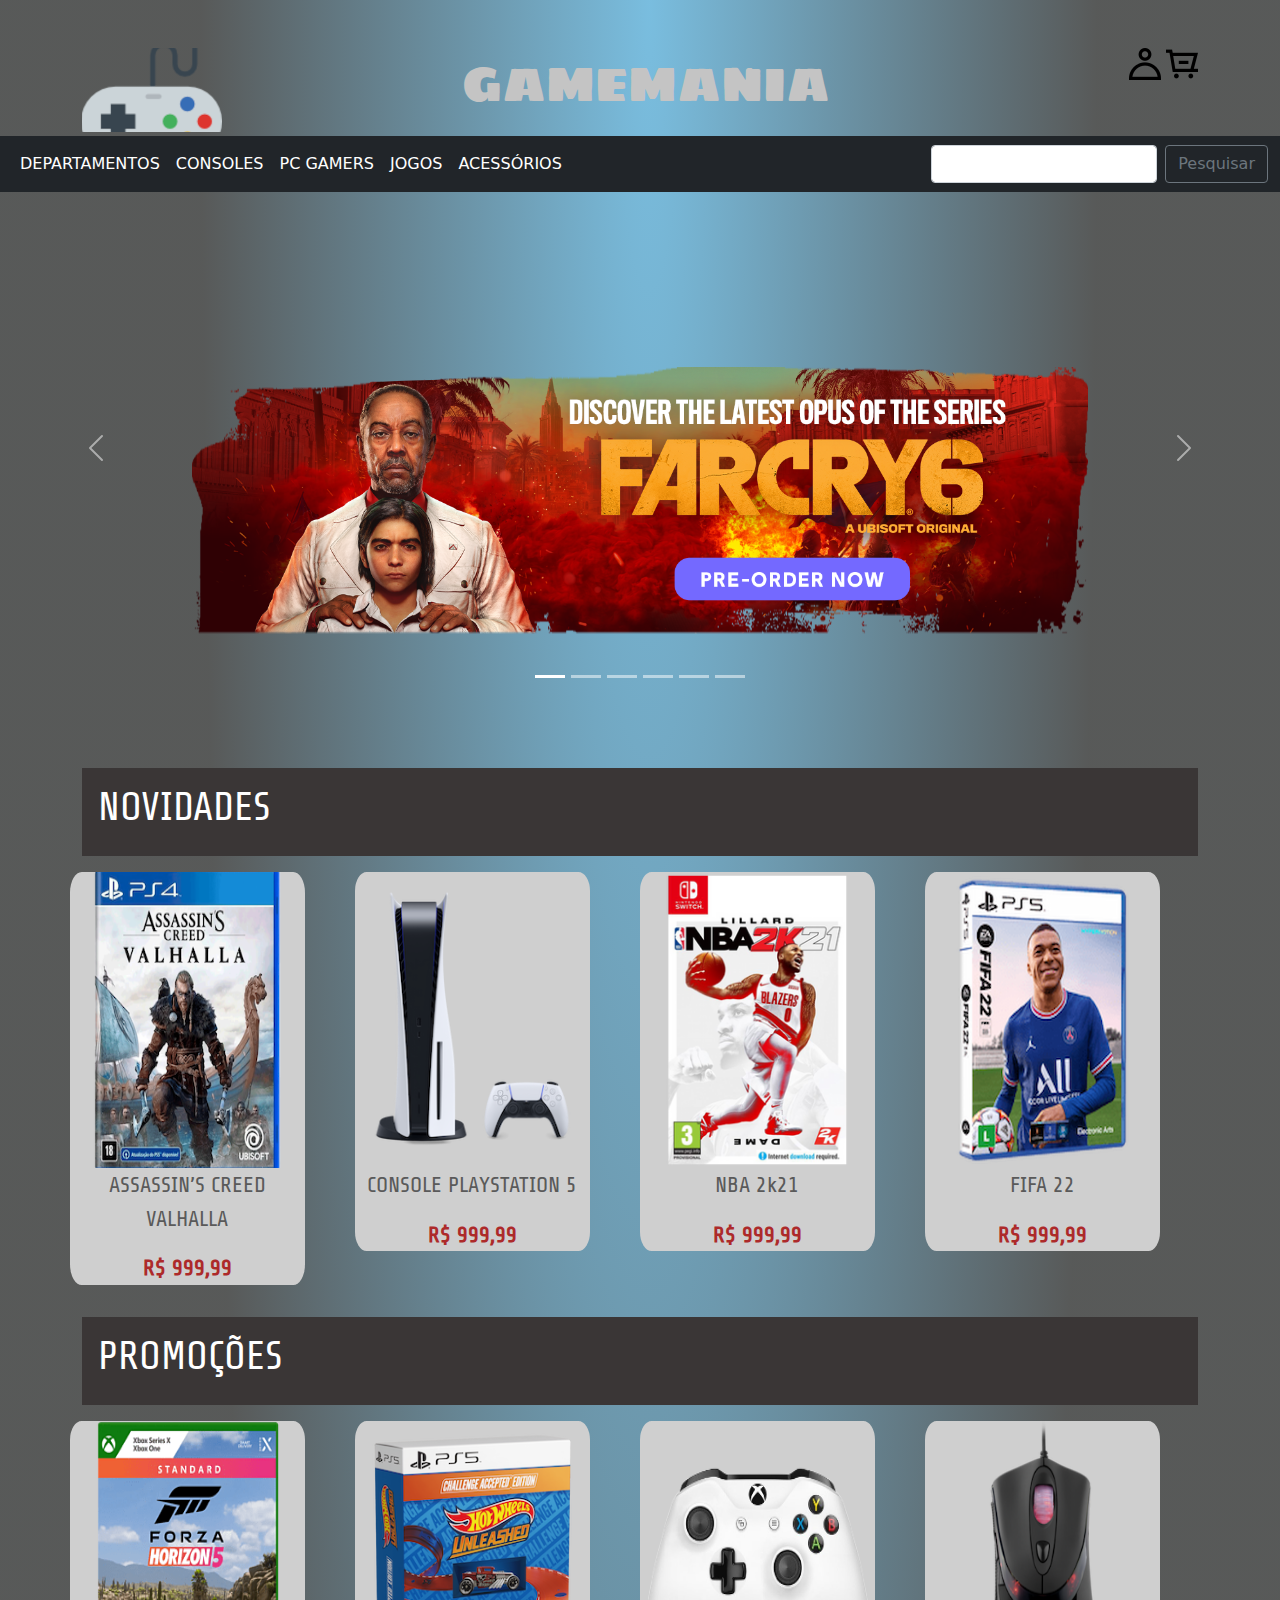
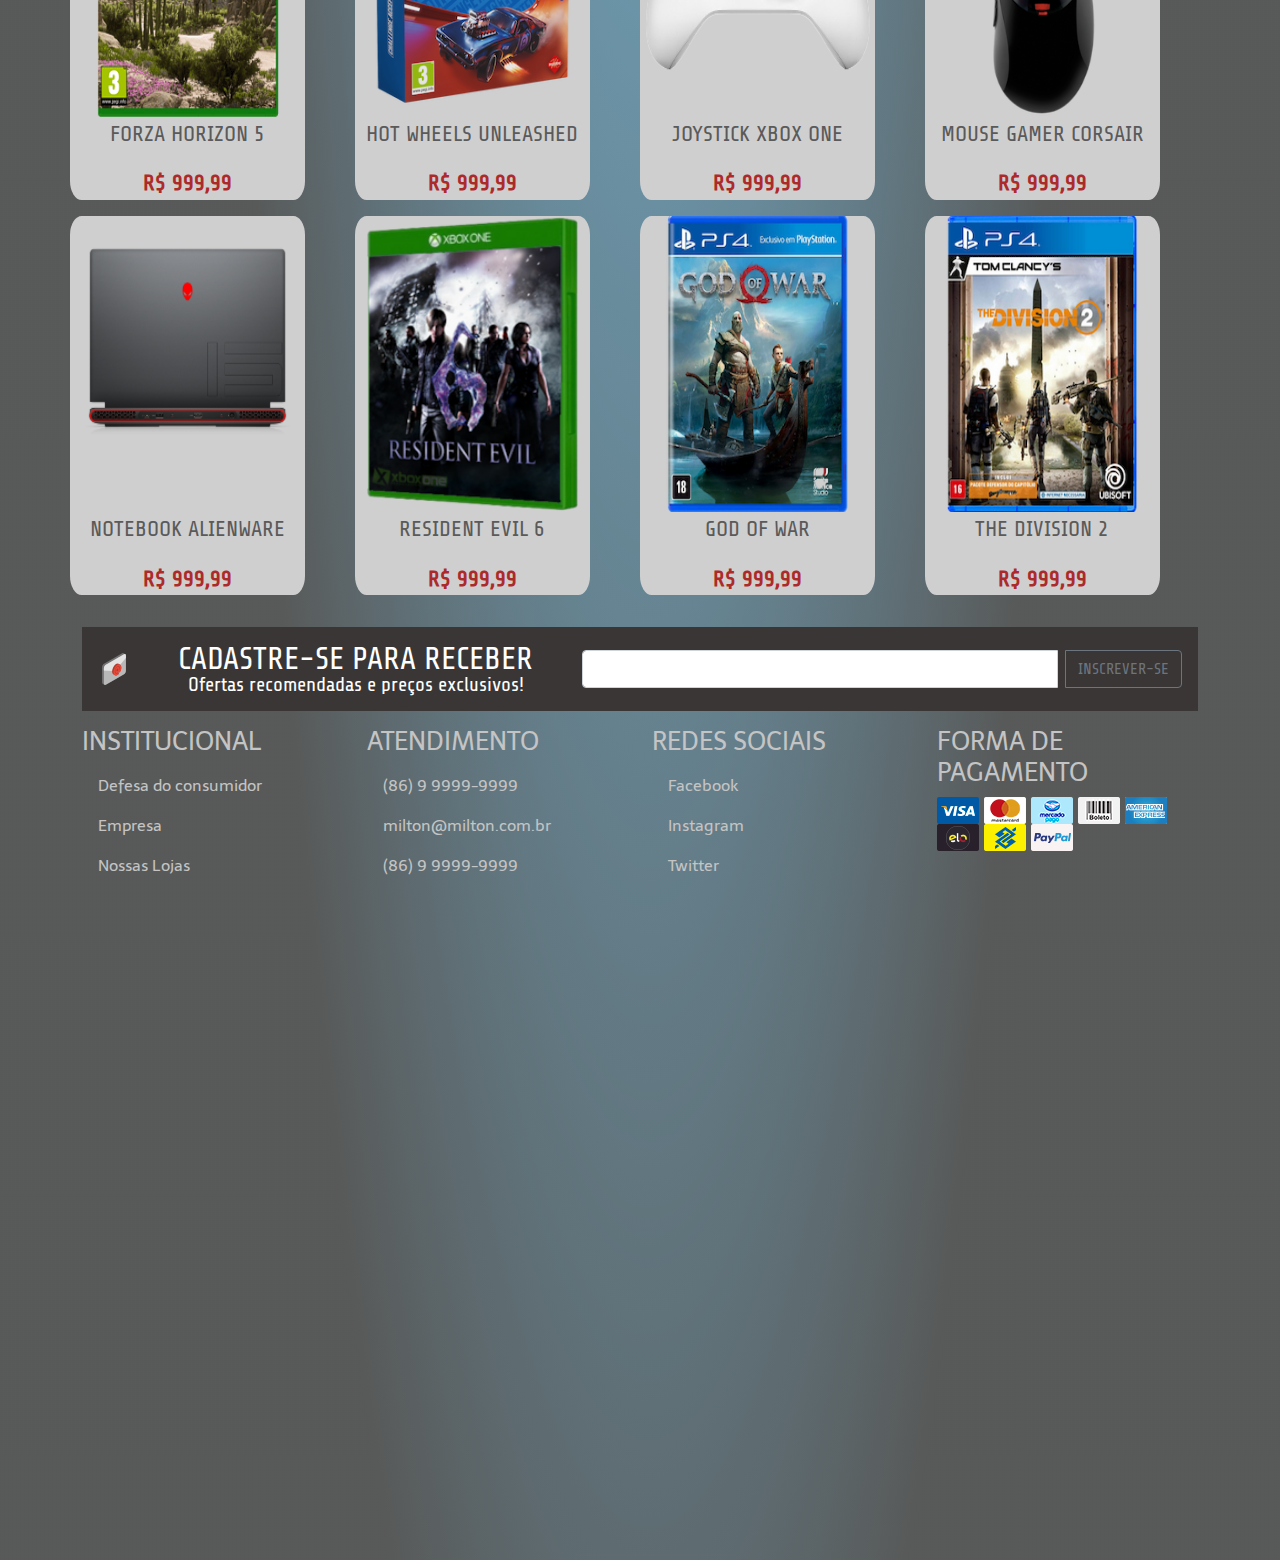
==== commit 2f765218: "Correção responsividade das imagens do carrossel" ====
--- a/index.html
+++ b/index.html
@@ -82,42 +82,42 @@
       <div class="carousel-item active">
         <div class="container">
           <div class="carousel-caption">
-            <a href="compraItemFarCry.html"><img class="justify-content-center" src="./assets/imagem/banner/UK_FC6-Preorder-oldFC-adhoc.png"></a>
-          </div>
-        </div>
-      </div>
-      <div class="carousel-item">
-        <div class="container">
-          <div class="carousel-caption">
-            <a href="compraItem4.html"><img class="imagemBanner" src="assets/imagem/banner/fifa22.png"></a>
-          </div>
-        </div>
-      </div>
-      <div class="carousel-item">
-        <div class="container">
-          <div class="carousel-caption">
-            <a href="compraItemDying2.html"><img class="imagemBanner" src="assets/imagem/banner/Dying_Light_2_Stay_Human.png"></a>
-          </div>
-        </div>
-      </div>
-      <div class="carousel-item">
-        <div class="container">
-          <div class="carousel-caption">
-            <a href="compraItemDeath.html"><img class="imagemBanner" src="assets/imagem/banner/Deathloop_posters.png"></a>
-          </div>
-        </div>
-      </div>
-      <div class="carousel-item">
-        <div class="container">
-          <div class="carousel-caption">
-            <a href="compraItemHorizon.html"><img class="imagemBanner" src="assets/imagem/banner/horizon_zero.png"></a>
-          </div>
-        </div>
-      </div>
-      <div class="carousel-item">
-        <div class="container">
-          <div class="carousel-caption">
-            <a href="compraItemPs5.html"><img class="imagemBanner" src="assets/imagem/banner/ps5.png"></a>
+            <a href="compraItemFarCry.html"><img class="justify-content-center img-fluid rounded" src="./assets/imagem/banner/UK_FC6-Preorder-oldFC-adhoc.png"></a>
+          </div>
+        </div>
+      </div>
+      <div class="carousel-item">
+        <div class="container">
+          <div class="carousel-caption">
+            <a href="compraItem4.html"><img class="imagemBanner img-fluid rounded" src="assets/imagem/banner/fifa22.png"></a>
+          </div>
+        </div>
+      </div>
+      <div class="carousel-item">
+        <div class="container">
+          <div class="carousel-caption">
+            <a href="compraItemDying2.html"><img class="imagemBanner img-fluid rounded" src="assets/imagem/banner/Dying_Light_2_Stay_Human.png"></a>
+          </div>
+        </div>
+      </div>
+      <div class="carousel-item">
+        <div class="container">
+          <div class="carousel-caption">
+            <a href="compraItemDeath.html"><img class="imagemBanner img-fluid rounded" src="assets/imagem/banner/Deathloop_posters.png"></a>
+          </div>
+        </div>
+      </div>
+      <div class="carousel-item">
+        <div class="container">
+          <div class="carousel-caption">
+            <a href="compraItemHorizon.html"><img class="imagemBanner img-fluid rounded" src="assets/imagem/banner/horizon_zero.png"></a>
+          </div>
+        </div>
+      </div>
+      <div class="carousel-item">
+        <div class="container">
+          <div class="carousel-caption">
+            <a href="compraItemPs5.html"><img class="imagemBanner img-fluid rounded" src="assets/imagem/banner/ps5.png"></a>
           </div>
         </div>
       </div>
